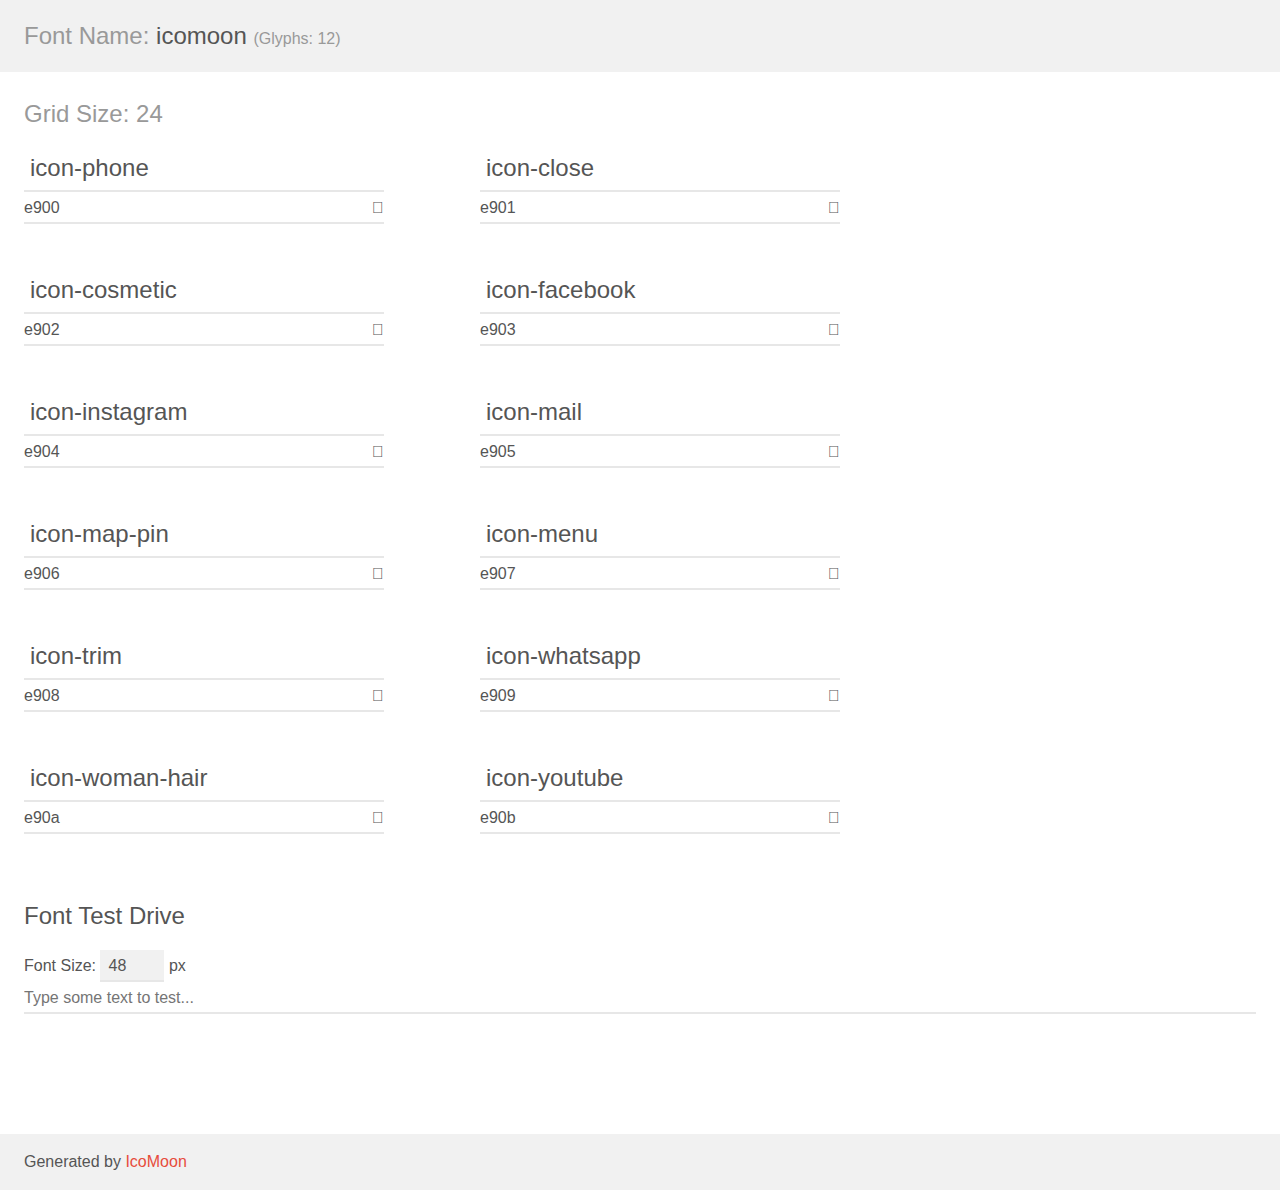
==== Assets/Fonts/demo.html @ 213e16f2 "Create demo.html" ====
<!doctype html>
<html>
<head>
    <meta charset="utf-8">
    <title>IcoMoon Demo</title>
    <meta name="description" content="An Icon Font Generated By IcoMoon.io">
    <meta name="viewport" content="width=device-width, initial-scale=1">
    <link rel="stylesheet" href="demo-files/demo.css">
    <link rel="stylesheet" href="style.css"></head>
<body>
    <div class="bgc1 clearfix">
        <h1 class="mhmm mvm"><span class="fgc1">Font Name:</span> icomoon <small class="fgc1">(Glyphs:&nbsp;12)</small></h1>
    </div>
    <div class="clearfix mhl ptl">
        <h1 class="mvm mtn fgc1">Grid Size: 24</h1>
        <div class="glyph fs1">
            <div class="clearfix bshadow0 pbs">
                <span class="icon-phone"></span>
                <span class="mls"> icon-phone</span>
            </div>
            <fieldset class="fs0 size1of1 clearfix hidden-false">
                <input type="text" readonly value="e900" class="unit size1of2" />
                <input type="text" maxlength="1" readonly value="&#xe900;" class="unitRight size1of2 talign-right" />
            </fieldset>
            <div class="fs0 bshadow0 clearfix hidden-true">
                <span class="unit pvs fgc1">liga: </span>
                <input type="text" readonly value="" class="liga unitRight" />
            </div>
        </div>
        <div class="glyph fs1">
            <div class="clearfix bshadow0 pbs">
                <span class="icon-close"></span>
                <span class="mls"> icon-close</span>
            </div>
            <fieldset class="fs0 size1of1 clearfix hidden-false">
                <input type="text" readonly value="e901" class="unit size1of2" />
                <input type="text" maxlength="1" readonly value="&#xe901;" class="unitRight size1of2 talign-right" />
            </fieldset>
            <div class="fs0 bshadow0 clearfix hidden-true">
                <span class="unit pvs fgc1">liga: </span>
                <input type="text" readonly value="" class="liga unitRight" />
            </div>
        </div>
        <div class="glyph fs1">
            <div class="clearfix bshadow0 pbs">
                <span class="icon-cosmetic"></span>
                <span class="mls"> icon-cosmetic</span>
            </div>
            <fieldset class="fs0 size1of1 clearfix hidden-false">
                <input type="text" readonly value="e902" class="unit size1of2" />
                <input type="text" maxlength="1" readonly value="&#xe902;" class="unitRight size1of2 talign-right" />
            </fieldset>
            <div class="fs0 bshadow0 clearfix hidden-true">
                <span class="unit pvs fgc1">liga: </span>
                <input type="text" readonly value="" class="liga unitRight" />
            </div>
        </div>
        <div class="glyph fs1">
            <div class="clearfix bshadow0 pbs">
                <span class="icon-facebook"></span>
                <span class="mls"> icon-facebook</span>
            </div>
            <fieldset class="fs0 size1of1 clearfix hidden-false">
                <input type="text" readonly value="e903" class="unit size1of2" />
                <input type="text" maxlength="1" readonly value="&#xe903;" class="unitRight size1of2 talign-right" />
            </fieldset>
            <div class="fs0 bshadow0 clearfix hidden-true">
                <span class="unit pvs fgc1">liga: </span>
                <input type="text" readonly value="" class="liga unitRight" />
            </div>
        </div>
        <div class="glyph fs1">
            <div class="clearfix bshadow0 pbs">
                <span class="icon-instagram"></span>
                <span class="mls"> icon-instagram</span>
            </div>
            <fieldset class="fs0 size1of1 clearfix hidden-false">
                <input type="text" readonly value="e904" class="unit size1of2" />
                <input type="text" maxlength="1" readonly value="&#xe904;" class="unitRight size1of2 talign-right" />
            </fieldset>
            <div class="fs0 bshadow0 clearfix hidden-true">
                <span class="unit pvs fgc1">liga: </span>
                <input type="text" readonly value="" class="liga unitRight" />
            </div>
        </div>
        <div class="glyph fs1">
            <div class="clearfix bshadow0 pbs">
                <span class="icon-mail"></span>
                <span class="mls"> icon-mail</span>
            </div>
            <fieldset class="fs0 size1of1 clearfix hidden-false">
                <input type="text" readonly value="e905" class="unit size1of2" />
                <input type="text" maxlength="1" readonly value="&#xe905;" class="unitRight size1of2 talign-right" />
            </fieldset>
            <div class="fs0 bshadow0 clearfix hidden-true">
                <span class="unit pvs fgc1">liga: </span>
                <input type="text" readonly value="" class="liga unitRight" />
            </div>
        </div>
        <div class="glyph fs1">
            <div class="clearfix bshadow0 pbs">
                <span class="icon-map-pin"></span>
                <span class="mls"> icon-map-pin</span>
            </div>
            <fieldset class="fs0 size1of1 clearfix hidden-false">
                <input type="text" readonly value="e906" class="unit size1of2" />
                <input type="text" maxlength="1" readonly value="&#xe906;" class="unitRight size1of2 talign-right" />
            </fieldset>
            <div class="fs0 bshadow0 clearfix hidden-true">
                <span class="unit pvs fgc1">liga: </span>
                <input type="text" readonly value="" class="liga unitRight" />
            </div>
        </div>
        <div class="glyph fs1">
            <div class="clearfix bshadow0 pbs">
                <span class="icon-menu"></span>
                <span class="mls"> icon-menu</span>
            </div>
            <fieldset class="fs0 size1of1 clearfix hidden-false">
                <input type="text" readonly value="e907" class="unit size1of2" />
                <input type="text" maxlength="1" readonly value="&#xe907;" class="unitRight size1of2 talign-right" />
            </fieldset>
            <div class="fs0 bshadow0 clearfix hidden-true">
                <span class="unit pvs fgc1">liga: </span>
                <input type="text" readonly value="" class="liga unitRight" />
            </div>
        </div>
        <div class="glyph fs1">
            <div class="clearfix bshadow0 pbs">
                <span class="icon-trim"></span>
                <span class="mls"> icon-trim</span>
            </div>
            <fieldset class="fs0 size1of1 clearfix hidden-false">
                <input type="text" readonly value="e908" class="unit size1of2" />
                <input type="text" maxlength="1" readonly value="&#xe908;" class="unitRight size1of2 talign-right" />
            </fieldset>
            <div class="fs0 bshadow0 clearfix hidden-true">
                <span class="unit pvs fgc1">liga: </span>
                <input type="text" readonly value="" class="liga unitRight" />
            </div>
        </div>
        <div class="glyph fs1">
            <div class="clearfix bshadow0 pbs">
                <span class="icon-whatsapp"></span>
                <span class="mls"> icon-whatsapp</span>
            </div>
            <fieldset class="fs0 size1of1 clearfix hidden-false">
                <input type="text" readonly value="e909" class="unit size1of2" />
                <input type="text" maxlength="1" readonly value="&#xe909;" class="unitRight size1of2 talign-right" />
            </fieldset>
            <div class="fs0 bshadow0 clearfix hidden-true">
                <span class="unit pvs fgc1">liga: </span>
                <input type="text" readonly value="" class="liga unitRight" />
            </div>
        </div>
        <div class="glyph fs1">
            <div class="clearfix bshadow0 pbs">
                <span class="icon-woman-hair"></span>
                <span class="mls"> icon-woman-hair</span>
            </div>
            <fieldset class="fs0 size1of1 clearfix hidden-false">
                <input type="text" readonly value="e90a" class="unit size1of2" />
                <input type="text" maxlength="1" readonly value="&#xe90a;" class="unitRight size1of2 talign-right" />
            </fieldset>
            <div class="fs0 bshadow0 clearfix hidden-true">
                <span class="unit pvs fgc1">liga: </span>
                <input type="text" readonly value="" class="liga unitRight" />
            </div>
        </div>
        <div class="glyph fs1">
            <div class="clearfix bshadow0 pbs">
                <span class="icon-youtube"></span>
                <span class="mls"> icon-youtube</span>
            </div>
            <fieldset class="fs0 size1of1 clearfix hidden-false">
                <input type="text" readonly value="e90b" class="unit size1of2" />
                <input type="text" maxlength="1" readonly value="&#xe90b;" class="unitRight size1of2 talign-right" />
            </fieldset>
            <div class="fs0 bshadow0 clearfix hidden-true">
                <span class="unit pvs fgc1">liga: </span>
                <input type="text" readonly value="" class="liga unitRight" />
            </div>
        </div>
    </div>

    <!--[if gt IE 8]><!-->
    <div class="mhl clearfix mbl">
        <h1>Font Test Drive</h1>
        <label>
            Font Size: <input id="fontSize" type="number" class="textbox0 mbm"
            min="8" value="48" />
            px
        </label>
        <input id="testText" type="text" class="phl size1of1 mvl"
        placeholder="Type some text to test..." value=""/>
        <div id="testDrive" class="icon-" style="font-family: icomoon">&nbsp;
        </div>
    </div>
    <!--<![endif]-->
    <div class="bgc1 clearfix">
        <p class="mhl">Generated by <a href="https://icomoon.io/app">IcoMoon</a></p>
    </div>

    <script src="demo-files/demo.js"></script>
</body>
</html>
---- Assets/Fonts/demo-files/demo.css ----
body {
  padding: 0;
  margin: 0;
  font-family: sans-serif;
  font-size: 1em;
  line-height: 1.5;
  color: #555;
  background: #fff;
}
h1 {
  font-size: 1.5em;
  font-weight: normal;
}
small {
  font-size: .66666667em;
}
a {
  color: #e74c3c;
  text-decoration: none;
}
a:hover, a:focus {
  box-shadow: 0 1px #e74c3c;
}
.bshadow0, input {
  box-shadow: inset 0 -2px #e7e7e7;
}
input:hover {
  box-shadow: inset 0 -2px #ccc;
}
input, fieldset {
  font-family: sans-serif;
  font-size: 1em;
  margin: 0;
  padding: 0;
  border: 0;
}
input {
  color: inherit;
  line-height: 1.5;
  height: 1.5em;
  padding: .25em 0;
}
input:focus {
  outline: none;
  box-shadow: inset 0 -2px #449fdb;
}
.glyph {
  font-size: 16px;
  width: 15em;
  padding-bottom: 1em;
  margin-right: 4em;
  margin-bottom: 1em;
  float: left;
  overflow: hidden;
}
.liga {
  width: 80%;
  width: calc(100% - 2.5em);
}
.talign-right {
  text-align: right;
}
.talign-center {
  text-align: center;
}
.bgc1 {
  background: #f1f1f1;
}
.fgc1 {
  color: #999;
}
.fgc0 {
  color: #000;
}
p {
  margin-top: 1em;
  margin-bottom: 1em;
}
.mvm {
  margin-top: .75em;
  margin-bottom: .75em;
}
.mtn {
  margin-top: 0;
}
.mtl, .mal {
  margin-top: 1.5em;
}
.mbl, .mal {
  margin-bottom: 1.5em;
}
.mal, .mhl {
  margin-left: 1.5em;
  margin-right: 1.5em;
}
.mhmm {
  margin-left: 1em;
  margin-right: 1em;
}
.mls {
  margin-left: .25em;
}
.ptl {
  padding-top: 1.5em;
}
.pbs, .pvs {
  padding-bottom: .25em;
}
.pvs, .pts {
  padding-top: .25em;
}
.unit {
  float: left;
}
.unitRight {
  float: right;
}
.size1of2 {
  width: 50%;
}
.size1of1 {
  width: 100%;
}
.clearfix:before, .clearfix:after {
  content: " ";
  display: table;
}
.clearfix:after {
  clear: both;
}
.hidden-true {
  display: none;
}
.textbox0 {
  width: 3em;
  background: #f1f1f1;
  padding: .25em .5em;
  line-height: 1.5;
  height: 1.5em;
}
#testDrive {
  display: block;
  padding-top: 24px;
  line-height: 1.5;
}
.fs0 {
  font-size: 16px;
}
.fs1 {
  font-size: 24px;
}
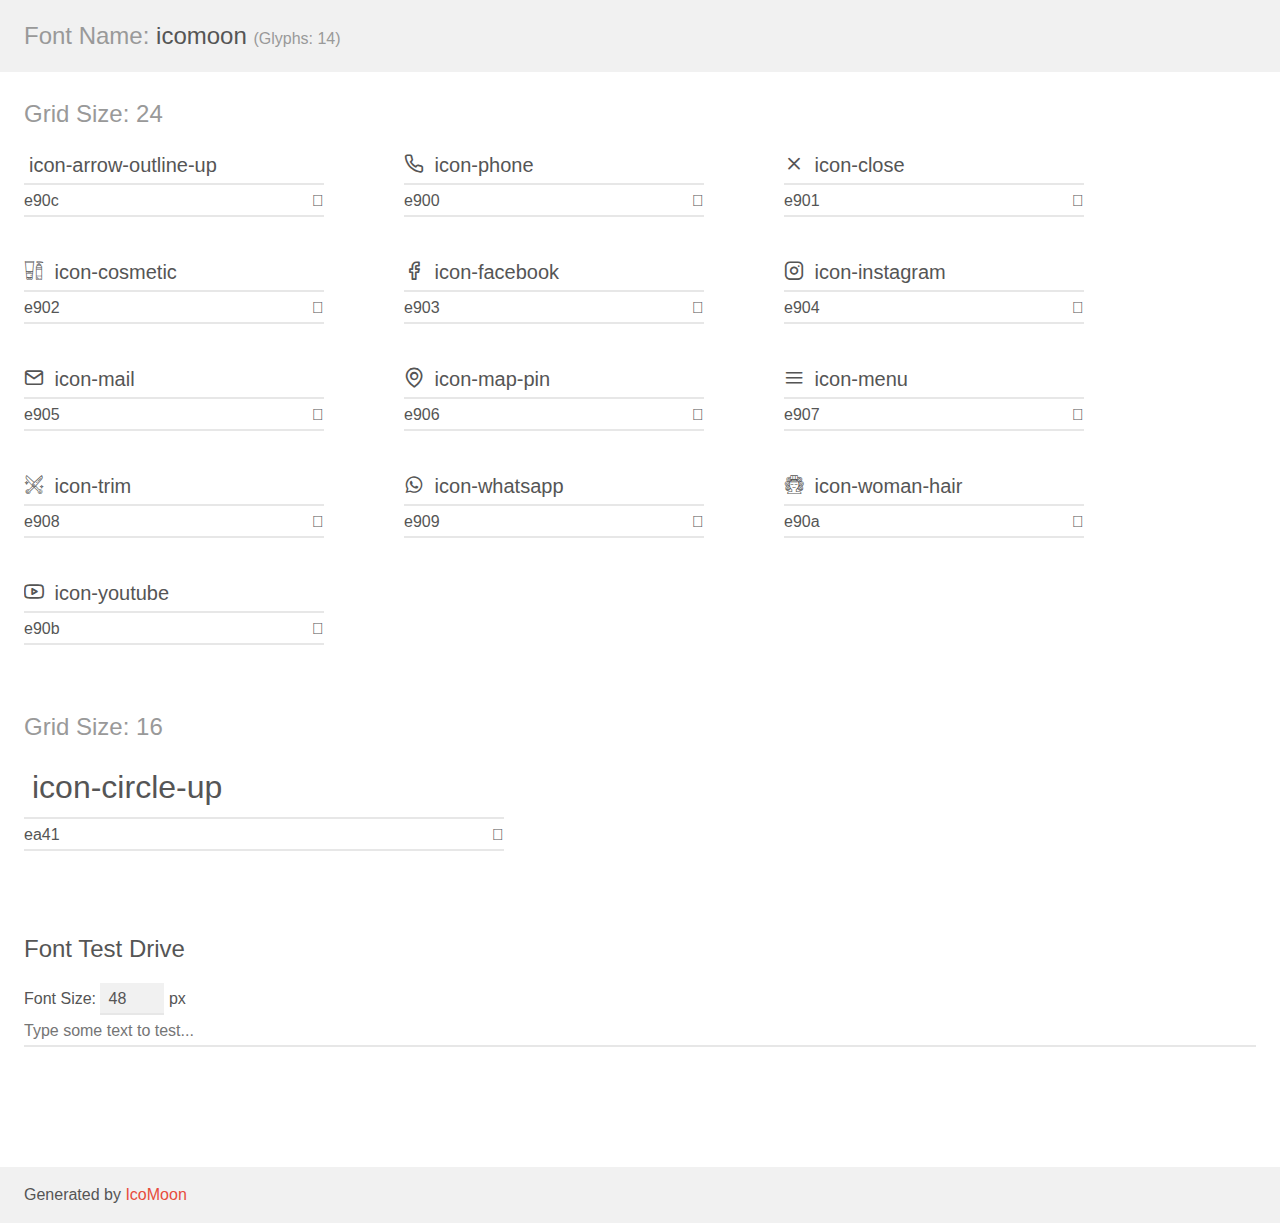
==== commit 60db4623: "Update demo.html" ====
--- a/Assets/Fonts/demo.html
+++ b/Assets/Fonts/demo.html
@@ -9,12 +9,26 @@
     <link rel="stylesheet" href="style.css"></head>
 <body>
     <div class="bgc1 clearfix">
-        <h1 class="mhmm mvm"><span class="fgc1">Font Name:</span> icomoon <small class="fgc1">(Glyphs:&nbsp;12)</small></h1>
+        <h1 class="mhmm mvm"><span class="fgc1">Font Name:</span> icomoon <small class="fgc1">(Glyphs:&nbsp;14)</small></h1>
     </div>
     <div class="clearfix mhl ptl">
         <h1 class="mvm mtn fgc1">Grid Size: 24</h1>
         <div class="glyph fs1">
             <div class="clearfix bshadow0 pbs">
+                <span class="icon-arrow-outline-up"></span>
+                <span class="mls"> icon-arrow-outline-up</span>
+            </div>
+            <fieldset class="fs0 size1of1 clearfix hidden-false">
+                <input type="text" readonly value="e90c" class="unit size1of2" />
+                <input type="text" maxlength="1" readonly value="&#xe90c;" class="unitRight size1of2 talign-right" />
+            </fieldset>
+            <div class="fs0 bshadow0 clearfix hidden-true">
+                <span class="unit pvs fgc1">liga: </span>
+                <input type="text" readonly value="" class="liga unitRight" />
+            </div>
+        </div>
+        <div class="glyph fs1">
+            <div class="clearfix bshadow0 pbs">
                 <span class="icon-phone"></span>
                 <span class="mls"> icon-phone</span>
             </div>
@@ -179,6 +193,23 @@
             <div class="fs0 bshadow0 clearfix hidden-true">
                 <span class="unit pvs fgc1">liga: </span>
                 <input type="text" readonly value="" class="liga unitRight" />
+            </div>
+        </div>
+    </div>
+    <div class="clearfix mhl ptl">
+        <h1 class="mvm mtn fgc1">Grid Size: 16</h1>
+        <div class="glyph fs2">
+            <div class="clearfix bshadow0 pbs">
+                <span class="icon-circle-up"></span>
+                <span class="mls"> icon-circle-up</span>
+            </div>
+            <fieldset class="fs0 size1of1 clearfix hidden-false">
+                <input type="text" readonly value="ea41" class="unit size1of2" />
+                <input type="text" maxlength="1" readonly value="&#xea41;" class="unitRight size1of2 talign-right" />
+            </fieldset>
+            <div class="fs0 bshadow0 clearfix hidden-true">
+                <span class="unit pvs fgc1">liga: </span>
+                <input type="text" readonly value="circle-up, up3" class="liga unitRight" />
             </div>
         </div>
     </div>
--- a/Assets/Fonts/demo-files/demo.css
+++ b/Assets/Fonts/demo-files/demo.css
@@ -147,6 +147,9 @@
   font-size: 16px;
 }
 .fs1 {
-  font-size: 24px;
+  font-size: 20px;
+}
+.fs2 {
+  font-size: 32px;
 }
 
--- a/Assets/Fonts/style.css
+++ b/Assets/Fonts/style.css
@@ -0,0 +1,64 @@
+@font-face {
+  font-family: 'icomoon';
+  src: url('fonts/icomoon.eot?i41y');
+  src: url('fonts/icomoon.eot?i41y#iefix') format('embedded-opentype'),
+    url('fonts/icomoon.ttf?i41y') format('truetype'),
+    url('fonts/icomoon.woff?i41y') format('woff'),
+    url('fonts/icomoon.svg?i41y#icomoon') format('svg');
+  font-weight: normal;
+  font-style: normal;
+  font-display: block;
+}
+
+[class^='icon-'],
+[class*=' icon-'] {
+  /* use !important to prevent issues with browser extensions that change fonts */
+  font-family: 'icomoon' !important;
+  speak: never;
+  font-style: normal;
+  font-weight: normal;
+  font-variant: normal;
+  text-transform: none;
+  line-height: 1;
+
+  /* Better Font Rendering =========== */
+  -webkit-font-smoothing: antialiased;
+  -moz-osx-font-smoothing: grayscale;
+}
+
+.icon-phone:before {
+  content: '\e900';
+}
+.icon-close:before {
+  content: '\e901';
+}
+.icon-cosmetic:before {
+  content: '\e902';
+}
+.icon-facebook:before {
+  content: '\e903';
+}
+.icon-instagram:before {
+  content: '\e904';
+}
+.icon-mail:before {
+  content: '\e905';
+}
+.icon-map-pin:before {
+  content: '\e906';
+}
+.icon-menu:before {
+  content: '\e907';
+}
+.icon-trim:before {
+  content: '\e908';
+}
+.icon-whatsapp:before {
+  content: '\e909';
+}
+.icon-woman-hair:before {
+  content: '\e90a';
+}
+.icon-youtube:before {
+  content: '\e90b';
+}
